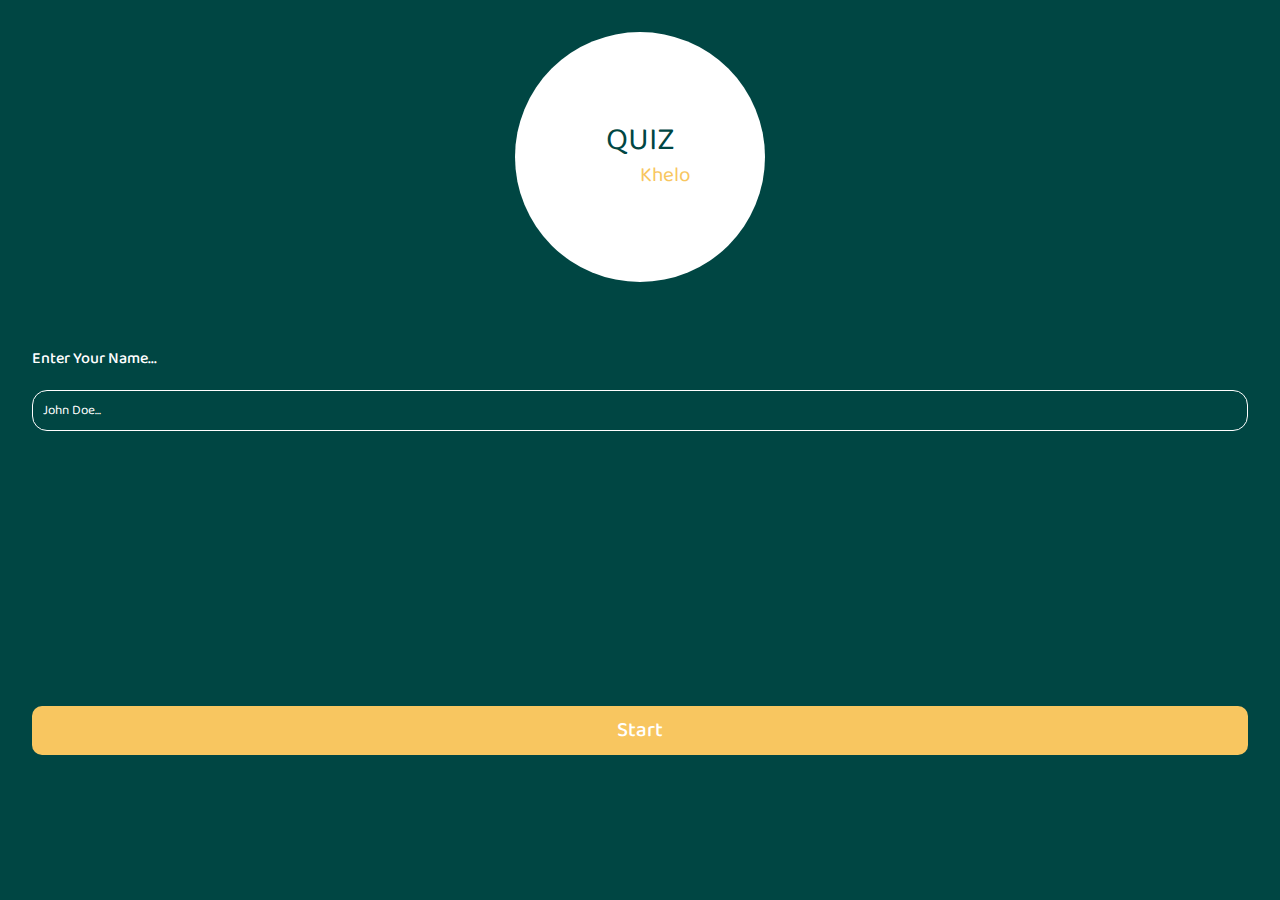
==== index.html @ ebe403d3 "First Commit" ====
<!DOCTYPE html>
<html lang="en">
<head>
    <meta charset="UTF-8">
    <meta name="viewport" content="width=device-width, initial-scale=1.0">
    <title>Quiz</title>
    <link rel="stylesheet" href="css/style.css">
    <script src="js/main.js" defer></script>
</head>
<body>
    <div class="top">
        <p>
            QUIZ 
        </p>    
            <span>Khelo</span>
       
    </div>
    <form action="" id="userForm">
        <div class="mid">
            <label for="name">Enter Your Name...</label>
            <input type="text" name="" id="userName" placeholder="John Doe...">
        </div>
        <div class="bottom">
            <button>Start</button>
        </div>
    </form>
</body>
</html>
---- css/style.css ----
@import url('https://fonts.googleapis.com/css2?family=Baloo+2:wght@400..800&display=swap');

* {
    padding: 0;
    margin: 0;
    box-sizing: border-box;
    font-family: "Baloo 2", system-ui;
    color: white;
}

:root {
    --primary-color: #ABD1C6;
    --secondary-color: #004643;
    --tertiary-color: #285957;
    --yellow-color: #F8C660;
}

body {
    background-color: var(--secondary-color);
    display: flex;
    flex-direction: column;
    align-items: center;
}

.top {
    background-color: white;
    width: 250px;
    height: 250px;
    border-radius: 50%;
    display: flex;
    justify-content: center;
    align-items: center;
    margin: 2rem;
    flex-direction: column;
}
.top p {
    color: var(--secondary-color);
    font-size: 2rem;
}
.top span {
    transform: translateX(50%) translateY(-20%);
    font-size: 1.3rem;
    color: var(--yellow-color);
}

 form {
    align-self: flex-start;
    padding: 0 2rem;
    margin-top: 2rem;
    display: flex;
    flex-direction: column;
    justify-content: space-between;
    width: 100%;
    height: calc(100vh / 2.2);
 }

.mid label {
    color: white;
    font-weight: 500;
    font-size: 1.2;
    display: block;
    margin-bottom: 1.2rem;
}

.mid input {
    width: 100%;
    border: 1px solid white;
    background-color: transparent;
    outline: none;
    padding: 9px 10px;
    border-radius: 15px;
}


.mid input::placeholder {
    color: white;
}

/* .bottom {
    position: absolute;
    bottom: 10%;
    left: 0;
    width: 100%;
} */

.bottom button {
    display: flex;
    justify-content: center;
    align-items: center;
    border: none;
    background-color: var(--yellow-color);
    border-radius: 10px;
    font-weight: 500;
    font-size: 1.3rem;
    padding: 0.5rem;
    width: 100%;
    cursor: pointer;
}
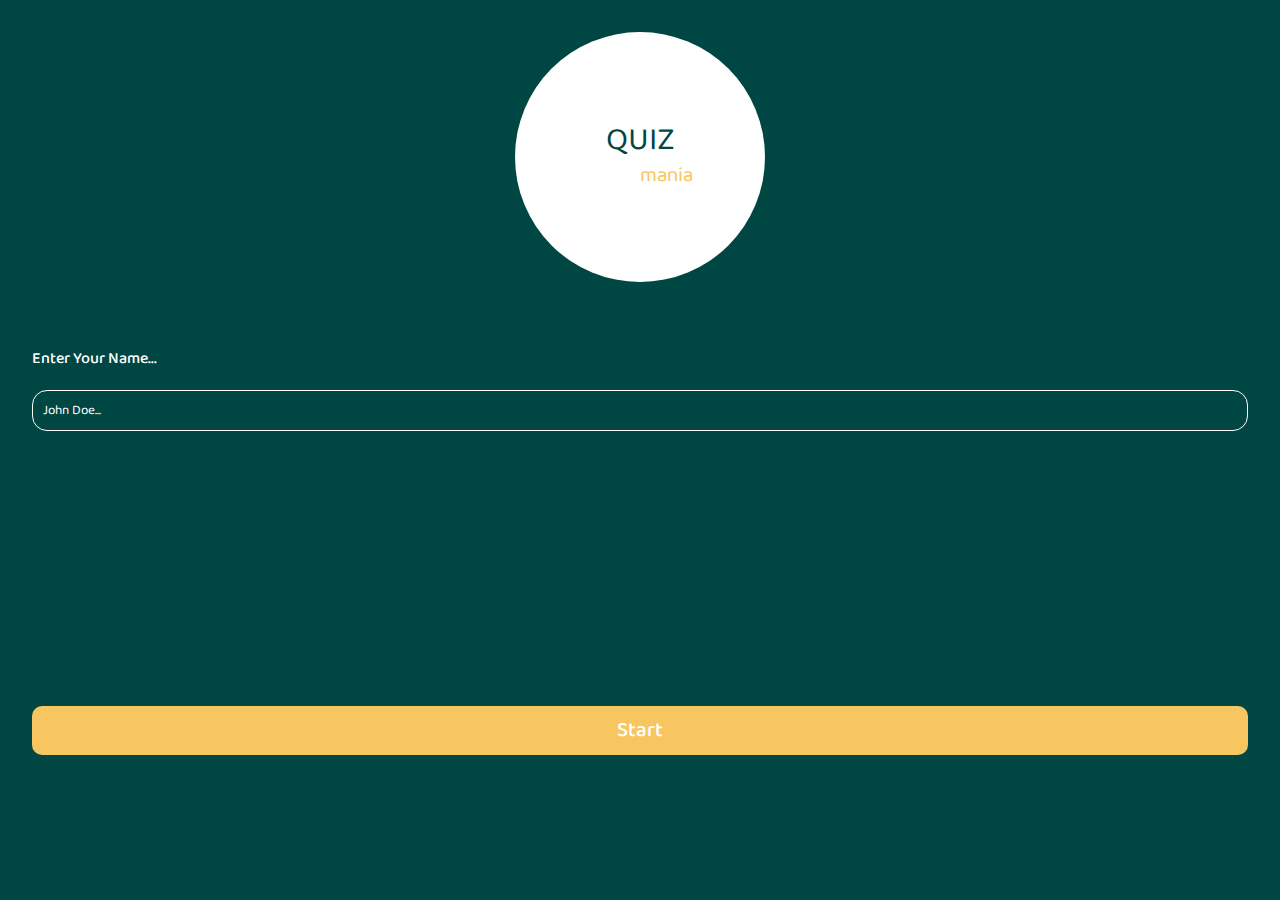
==== commit 8de0b383: "Changed results display: The results feature has been changed to display the user's personal results" ====
--- a/index.html
+++ b/index.html
@@ -1,28 +1,25 @@
 <!DOCTYPE html>
 <html lang="en">
-<head>
-    <meta charset="UTF-8">
-    <meta name="viewport" content="width=device-width, initial-scale=1.0">
-    <title>Quiz</title>
-    <link rel="stylesheet" href="css/style.css">
-    <script src="js/main.js" defer></script>
-</head>
-<body>
-    <div class="top">
-        <p>
-            QUIZ 
-        </p>    
-            <span>Khelo</span>
-       
-    </div>
-    <form action="" id="userForm">
-        <div class="mid">
-            <label for="name">Enter Your Name...</label>
-            <input type="text" name="" id="userName" placeholder="John Doe...">
-        </div>
-        <div class="bottom">
-            <button>Start</button>
-        </div>
-    </form>
-</body>
-</html>+	<head>
+		<meta charset="UTF-8" />
+		<meta name="viewport" content="width=device-width, initial-scale=1.0" />
+		<title>Quiz</title>
+		<link rel="stylesheet" href="css/style.css" />
+		<script src="js/main.js" defer></script>
+	</head>
+	<body>
+		<div class="top">
+			<p>QUIZ</p>
+			<span>mania</span>
+		</div>
+		<form action="" id="userForm">
+			<div class="mid">
+				<label for="name">Enter Your Name...</label>
+				<input type="text" name="" id="userName" placeholder="John Doe..." />
+			</div>
+			<div class="bottom">
+				<button>Start</button>
+			</div>
+		</form>
+	</body>
+</html>
